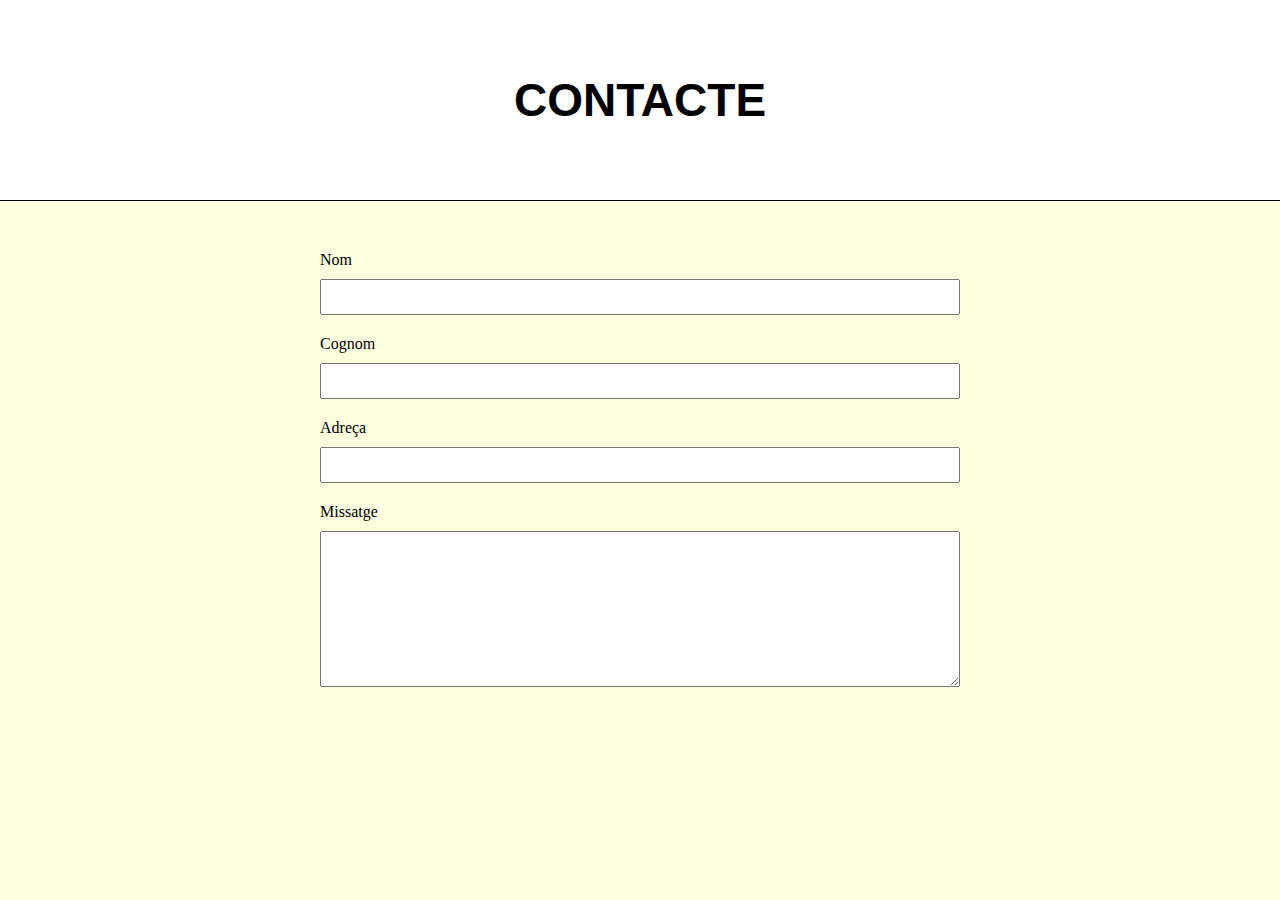
==== html/contacte.html @ c890f0fa "Add Contact us page" ====
<!DOCTYPE html>
<html lang="es">
<head>
    <meta charset="UTF-8">
    <meta http-equiv="X-UA-Compatible" content="IE=edge">
    <meta name="viewport" content="width=device-width, initial-scale=1.0">
    <link rel="stylesheet" href="../css/contact.css">
    <title>Contact us</title>
</head>
<body>
    <!-- NAV -->
    <div>
        <nav>

        </nav>
    </div>
    <!-- !NAV -->
    
    <!-- HEADER -->
    <div id="header">
        <h1 class="title">CONTACTE</h1>
    </div>
    <!-- !HEADER -->

    <!-- FORMULARIO -->
    <div id="content">
        <form method="POTS" action="#" class="form">
            <div class="form-content">
                <label>Nom</label>
                <input type="text" class="input-style" id="name" name="name"/>
            </div>
            <div class="form-content">
                <label>Cognom</label>
                <input type="text" class="input-style" id="name" name="name"/>
            </div>
            <div class="form-content">
                <label>Adreça</label>
                <input type="text" class="input-style" id="name" name="name"/>
            </div>
            <div class="form-content">
                <label>Missatge</label>
                <textarea id="name" name="name" cols="20" rows="10"></textarea>
            </div>

        </form>
    </div>
    <!-- !FORMULARIO -->
</body>
</html>
---- css/contact.css ----
*{
    margin: 0px;
}
body{
    background-color: #FFFFDF;
}
#header{
    width: 100%;
    height: 200px;
    justify-content: center;
    background-color: white;
    border-bottom: 1px solid black;
    margin-bottom: 50px;
}
.title{
    font-family: Arial, Helvetica, sans-serif;
    text-align: center;
    line-height: 200px;
    font-size: 46px;
}
#content{
    width: 50%;
    height: 100%;
    margin: auto;
    display: flex;
}
.form{
    width: 100%;
}
.form-content{
    display: flex;
    flex-direction: column;
    margin-bottom: 20px;
}
.form-content > label{
    margin-bottom: 10px;
}
.input-style{
    height: 30px;
}
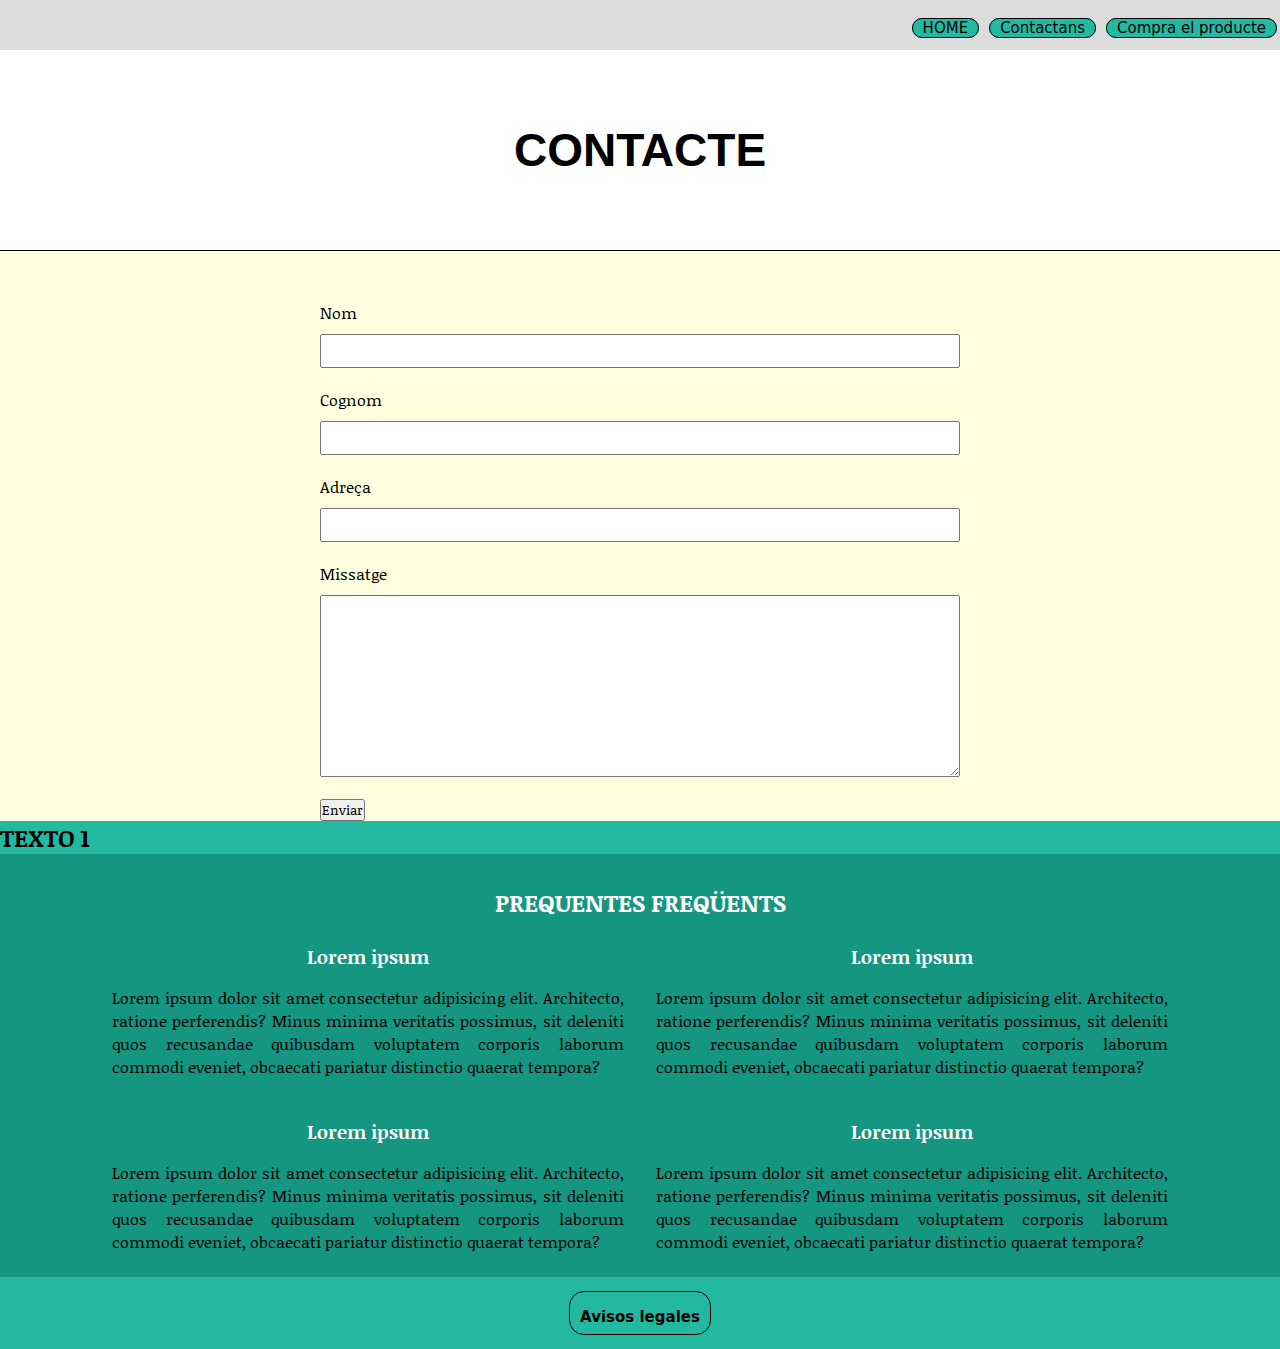
==== commit 8f53e9cd: "arreglos" ====
--- a/html/contacte.html
+++ b/html/contacte.html
@@ -4,16 +4,26 @@
     <meta charset="UTF-8">
     <meta http-equiv="X-UA-Compatible" content="IE=edge">
     <meta name="viewport" content="width=device-width, initial-scale=1.0">
+    <link rel="stylesheet" href="../css/app.css">
     <link rel="stylesheet" href="../css/contact.css">
+    <link rel="stylesheet" href="../css/header.css">
+    <link rel="stylesheet" href="../css/footer.css">
+    <link rel="stylesheet" href="https://cdnjs.cloudflare.com/ajax/libs/font-awesome/6.2.1/css/all.min.css" integrity="sha512-MV7K8+y+gLIBoVD59lQIYicR65iaqukzvf/nwasF0nqhPay5w/9lJmVM2hMDcnK1OnMGCdVK+iQrJ7lzPJQd1w==" crossorigin="anonymous" referrerpolicy="no-referrer" />
     <title>Contact us</title>
 </head>
 <body>
     <!-- NAV -->
-    <div>
+    <header>
         <nav>
-
+            <ul class="NavBar">
+                <li><i class="fa-solid fa-mug-hot"></i></li>
+                <li>
+                    <a href="index.html">HOME</a>
+                    <a href="contacte.html">Contactans</a>
+                    <a href="contingut.html">Compra el producte</a>
+                </li>            </ul>
         </nav>
-    </div>
+    </header>
     <!-- !NAV -->
     
     <!-- HEADER -->
@@ -31,19 +41,52 @@
             </div>
             <div class="form-content">
                 <label>Cognom</label>
-                <input type="text" class="input-style" id="name" name="name"/>
+                <input type="text" class="input-style" id="surname" name="surname"/>
             </div>
             <div class="form-content">
                 <label>Adreça</label>
-                <input type="text" class="input-style" id="name" name="name"/>
+                <input type="email" class="input-style" id="email" name="email"/>
             </div>
             <div class="form-content">
                 <label>Missatge</label>
-                <textarea id="name" name="name" cols="20" rows="10"></textarea>
+                <textarea id="message" name="message" cols="20" rows="10"></textarea>
             </div>
-
+            <div>
+                <button class="submitContactForm" type="submit">Enviar</button>
+            </div>
         </form>
     </div>
     <!-- !FORMULARIO -->
+    <footer>
+        <div class="row valoracions" style="background-color:#22B9A0 ;"><h2>TEXTO 1</h2></div>
+        <div class="row faq" style="background-color:#159680 ;">
+            <h2>PREQUENTES FREQÜENTS</h2>
+            <div class="contingut">
+                <div class="col">
+                    <div>
+                        <h3>Lorem ipsum</h3>
+                        <p>Lorem ipsum dolor sit amet consectetur adipisicing elit. Architecto, ratione perferendis? Minus minima veritatis possimus, sit deleniti quos recusandae quibusdam voluptatem corporis laborum commodi eveniet, obcaecati pariatur distinctio quaerat tempora?</p>
+                    </div>                        
+                    <div>
+                        <h3>Lorem ipsum</h3>
+                        <p>Lorem ipsum dolor sit amet consectetur adipisicing elit. Architecto, ratione perferendis? Minus minima veritatis possimus, sit deleniti quos recusandae quibusdam voluptatem corporis laborum commodi eveniet, obcaecati pariatur distinctio quaerat tempora?</p>
+                    </div>    
+                </div>                    
+                <div class="col">
+                    <div>
+                        <h3>Lorem ipsum</h3>
+                        <p>Lorem ipsum dolor sit amet consectetur adipisicing elit. Architecto, ratione perferendis? Minus minima veritatis possimus, sit deleniti quos recusandae quibusdam voluptatem corporis laborum commodi eveniet, obcaecati pariatur distinctio quaerat tempora?</p>
+                    </div>                        
+                    <div>
+                        <h3>Lorem ipsum</h3>
+                        <p>Lorem ipsum dolor sit amet consectetur adipisicing elit. Architecto, ratione perferendis? Minus minima veritatis possimus, sit deleniti quos recusandae quibusdam voluptatem corporis laborum commodi eveniet, obcaecati pariatur distinctio quaerat tempora?</p>
+                    </div>
+                </div>
+            </div>
+        </div>
+        <div class="row footer">
+            <a href="https://sede.administracionespublicas.gob.es/pagina/index/directorio/avisos_legales">Avisos legales</a>
+        </div>
+    </footer>
 </body>
 </html>--- a/css/app.css
+++ b/css/app.css
@@ -0,0 +1,17 @@
+@import url('https://fonts.googleapis.com/css2?family=Noticia+Text:ital,wght@0,400;0,700;1,400;1,700&display=swap');
+* {
+    margin: 0;
+    padding: 0;
+    font-family: 'Noticia Text';
+}
+
+body {
+    background-color: #E8D6AB;
+}
+
+/** COLOR **/
+
+/*
+colors: #FFFFDF #E8D6AB #F0F0F0.
+
+*/--- a/css/header.css
+++ b/css/header.css
@@ -0,0 +1,45 @@
+.column {
+  float: left;
+  width: 50%;
+}
+
+/* Clear floats after the columns */
+.row:after {
+  content: "";
+  display: table;
+  clear: both;
+}
+ul{
+  display: flex;
+  justify-content: space-between;
+  list-style-type: none;
+  margin: 0;
+  padding-top:15px;
+}
+
+a{
+  font-size: 15px;
+  font-family: system-ui, -apple-system, BlinkMacSystemFont, 'Segoe UI', Roboto, Oxygen, Ubuntu, Cantarell, 'Open Sans', 'Helvetica Neue', sans-serif;
+  text-decoration: none;
+  color: black;
+  background-color: #22B9A0;
+  border: 1px solid black;
+  border-radius: 15px;
+  padding-left: 10px;
+  padding-right: 10px;
+  margin: 3px;
+}
+
+header{
+  background-color: gainsboro;
+  position: relative;
+  padding:0;
+  height: 50px;
+}
+
+i{
+  font-size: 30px;
+  top: -5px;
+  position: relative;
+  color: orchid;
+}--- a/css/footer.css
+++ b/css/footer.css
@@ -0,0 +1,49 @@
+footer > div{
+    margin: 0;
+    padding: 0;
+    display: flex;
+}
+
+.faq {
+    width: 100vw;
+    display: flex;
+    flex-direction: column;
+    padding-top: 2em;
+}
+
+.faq h2, .faq h3 {
+    color: white;
+    text-align: center;
+}
+
+.faq .col {
+    display: flex;
+    margin: 0.5em 6em;
+}
+
+.faq .col > div {
+    margin: 1em;
+}
+
+.faq p {
+    margin-top: 1em;
+    text-align: justify;
+}
+
+.footer{
+    background-color: #22B9A0;
+    padding: 10px;
+    font-weight: bold;
+    border-top: 1px solid #22B9A0;
+    border-bottom: 1px solid #22B9A0;
+    justify-content: center;
+    height: 50px;
+    line-height: 50px;
+    font-size: 20px;
+}
+
+.footer a{
+    color: black;
+    text-decoration: none;
+    font-weight: bold;
+}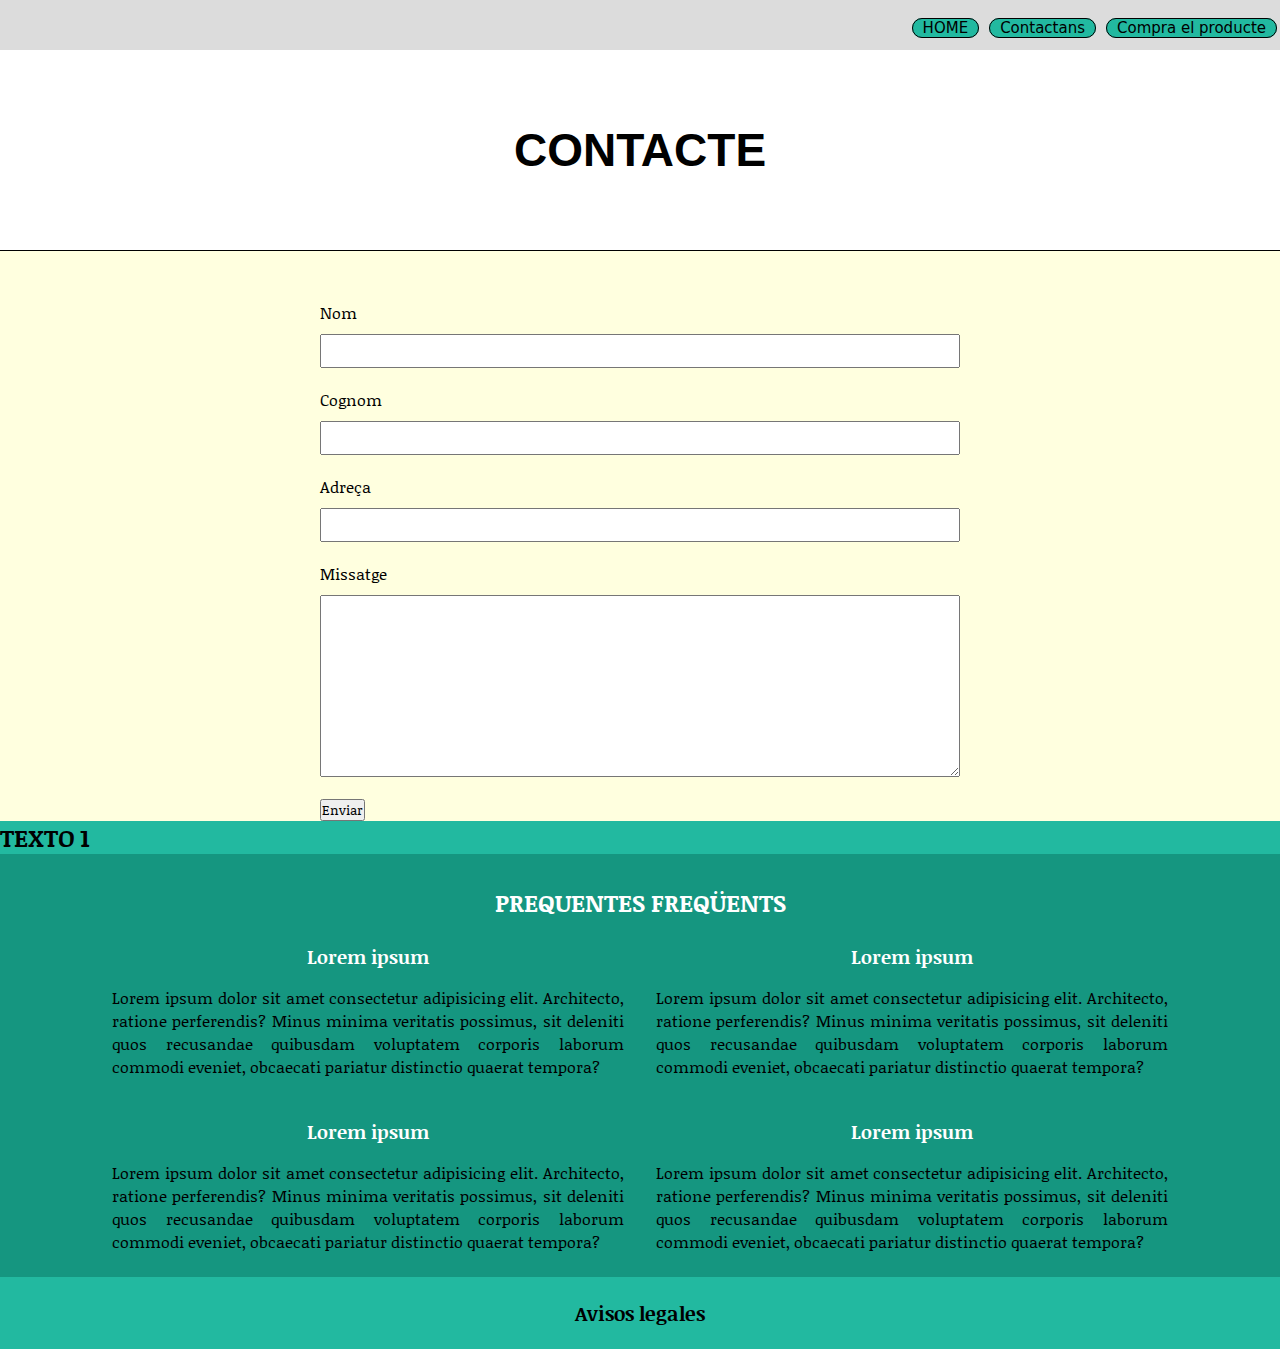
==== commit c8d1ad44: "cambios" ====
--- a/html/contacte.html
+++ b/html/contacte.html
@@ -10,6 +10,7 @@
     <link rel="stylesheet" href="../css/footer.css">
     <link rel="stylesheet" href="https://cdnjs.cloudflare.com/ajax/libs/font-awesome/6.2.1/css/all.min.css" integrity="sha512-MV7K8+y+gLIBoVD59lQIYicR65iaqukzvf/nwasF0nqhPay5w/9lJmVM2hMDcnK1OnMGCdVK+iQrJ7lzPJQd1w==" crossorigin="anonymous" referrerpolicy="no-referrer" />
     <title>Contact us</title>
+    <link rel="shortcut icon" href="../img/favicon.png" type="image/x-icon">
 </head>
 <body>
     <!-- NAV -->
@@ -21,7 +22,8 @@
                     <a href="index.html">HOME</a>
                     <a href="contacte.html">Contactans</a>
                     <a href="contingut.html">Compra el producte</a>
-                </li>            </ul>
+                </li>
+            </ul>
         </nav>
     </header>
     <!-- !NAV -->
--- a/css/header.css
+++ b/css/header.css
@@ -1,15 +1,22 @@
-.column {
+header {
+  background-color: gainsboro;
+  position: relative;
+  padding:0;
+  height: 50px;
+}
+
+header .column {
   float: left;
   width: 50%;
 }
 
 /* Clear floats after the columns */
-.row:after {
+header .row:after {
   content: "";
   display: table;
   clear: both;
 }
-ul{
+header ul{
   display: flex;
   justify-content: space-between;
   list-style-type: none;
@@ -17,7 +24,7 @@
   padding-top:15px;
 }
 
-a{
+header a {
   font-size: 15px;
   font-family: system-ui, -apple-system, BlinkMacSystemFont, 'Segoe UI', Roboto, Oxygen, Ubuntu, Cantarell, 'Open Sans', 'Helvetica Neue', sans-serif;
   text-decoration: none;
@@ -30,14 +37,11 @@
   margin: 3px;
 }
 
-header{
-  background-color: gainsboro;
-  position: relative;
-  padding:0;
-  height: 50px;
+header ul li i {
+  margin-left: 1em;
 }
 
-i{
+header i{
   font-size: 30px;
   top: -5px;
   position: relative;
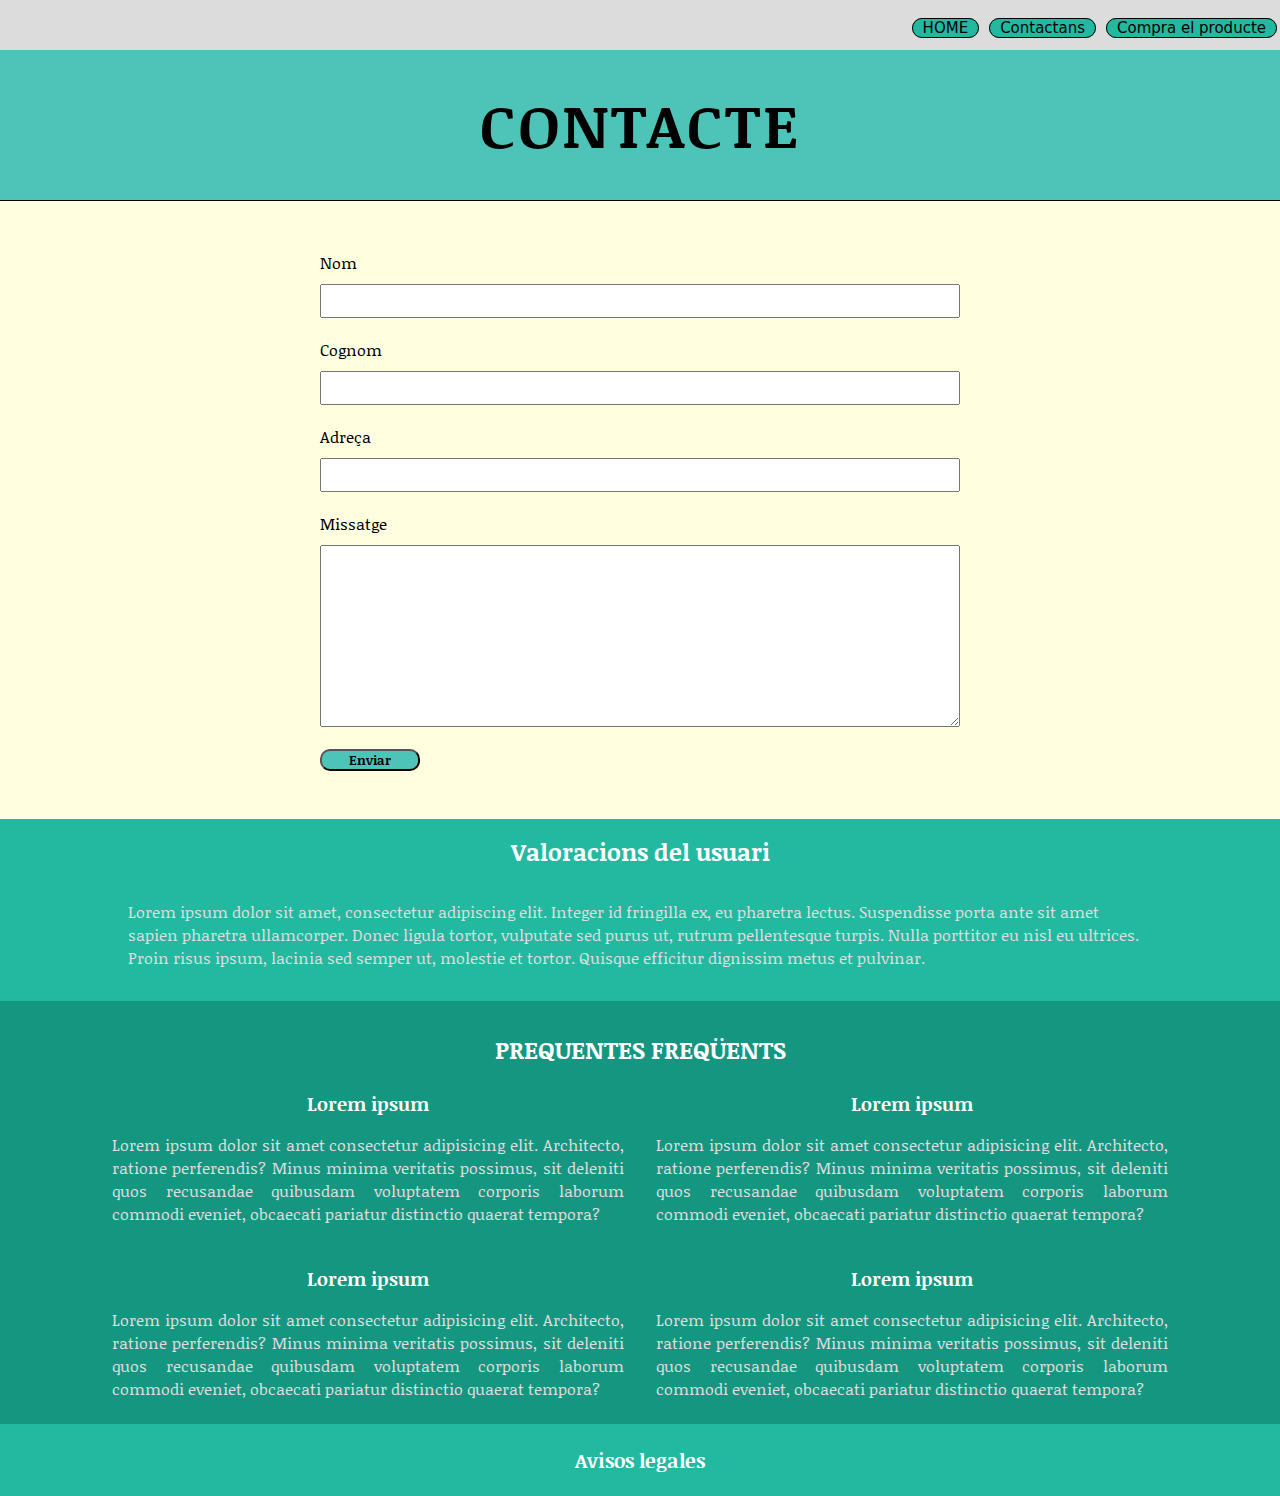
==== commit b371014c: "footer 1 mas arreglos" ====
--- a/html/contacte.html
+++ b/html/contacte.html
@@ -60,7 +60,14 @@
     </div>
     <!-- !FORMULARIO -->
     <footer>
-        <div class="row valoracions" style="background-color:#22B9A0 ;"><h2>TEXTO 1</h2></div>
+        <div class="row valoracions" style="background-color:#22B9A0 ;">
+            <div class="title"><h2>Valoracions del usuari</h2></div>
+            <div class="flex-container">
+                <div class="icon"><i class="fa-solid fa-user"></i></div>
+                <div class="text"><p>Lorem ipsum dolor sit amet, consectetur adipiscing elit. Integer id fringilla ex, eu pharetra lectus. Suspendisse porta ante sit amet sapien pharetra ullamcorper. Donec ligula tortor, vulputate sed purus ut, rutrum pellentesque turpis. Nulla porttitor eu nisl eu ultrices. Proin risus ipsum, lacinia sed semper ut, molestie et tortor. Quisque efficitur dignissim metus et pulvinar.</p></div>
+                <div class="icon"><i class="fa-solid fa-arrow-right"></i></div>  
+            </div>
+        </div>
         <div class="row faq" style="background-color:#159680 ;">
             <h2>PREQUENTES FREQÜENTS</h2>
             <div class="contingut">
--- a/css/app.css
+++ b/css/app.css
@@ -3,15 +3,16 @@
     margin: 0;
     padding: 0;
     font-family: 'Noticia Text';
+    max-width: 100%;
 }
 
 body {
     background-color: #E8D6AB;
 }
 
-/** COLOR **/
-
-/*
-colors: #FFFFDF #E8D6AB #F0F0F0.
-
-*/+.no-seleccionable {
+    -webkit-user-select: none;
+    -moz-user-select: none;
+    -ms-user-select: none;
+    user-select: none; 
+}
--- a/css/contact.css
+++ b/css/contact.css
@@ -1,27 +1,28 @@
-*{
-    margin: 0px;
-}
-body{
+body {
     background-color: #FFFFDF;
 }
-#header{
+#header {
     width: 100%;
-    height: 200px;
+    height: 150px;
     justify-content: center;
     background-color: white;
     border-bottom: 1px solid black;
     margin-bottom: 50px;
+    background-image: url('../img/imatge_envasos.jpg');
+    background-size: 17%;
+    background-repeat: no-repeat;
+    background-color: #4ec4b8;
 }
-.title{
-    font-family: Arial, Helvetica, sans-serif;
+#header .title{
     text-align: center;
-    line-height: 200px;
-    font-size: 46px;
+    line-height: 150px;
+    font-size: 60px;
+    letter-spacing: 3px;
 }
 #content{
     width: 50%;
     height: 100%;
-    margin: auto;
+    margin: 3em auto;
     display: flex;
 }
 .form{
@@ -38,4 +39,10 @@
 .input-style{
     height: 30px;
 }
+.submitContactForm{
+    background-color: #4ec4b8;
+    border-radius: 10px;
+    width: 100px;
+    font-weight: bold;
+}
 
--- a/css/header.css
+++ b/css/header.css
@@ -37,13 +37,11 @@
   margin: 3px;
 }
 
-header ul li i {
+header i{
   margin-left: 1em;
-}
-
-header i{
   font-size: 30px;
   top: -5px;
   position: relative;
   color: orchid;
+  cursor: pointer;
 }--- a/css/footer.css
+++ b/css/footer.css
@@ -1,11 +1,61 @@
+/** FOOTER **/
+footer .valoracions, footer .footer {
+    background-color: #22B9A0;
+}
+
+footer .faq {
+    background-color: #1aaa92;
+}
+
 footer > div{
-    margin: 0;
-    padding: 0;
     display: flex;
 }
 
+footer p {
+    color: #ddd;
+}
+
+/**FOOTER 1 **/
+.valoracions {
+    flex-direction: column;
+}
+
+.valoracions .title {
+    margin-top: 1em;
+    width: 100vw;
+    text-align: center;
+    color: #fff;
+}
+
+.valoracions .flex-container {
+    display: flex;
+    justify-content: space-around;
+    width: 100%;
+    margin: 2em 0;
+}
+  
+.valoracions .flex-container > div {
+   margin: auto 0;
+   justify-content: space-between;
+
+}
+
+.valoracions .flex-container .icon {
+    color: #fff;
+}
+
+.valoracions .flex-container .text {
+    width: 80%;
+}
+
+.valoracions .flex-container i {
+    font-size: 30px;
+    cursor: pointer;
+}
+
+/** FOOTER 2 **/
 .faq {
-    width: 100vw;
+    width: 100%;
     display: flex;
     flex-direction: column;
     padding-top: 2em;
@@ -30,6 +80,7 @@
     text-align: justify;
 }
 
+/** FOOTER 3 **/
 .footer{
     background-color: #22B9A0;
     padding: 10px;
@@ -42,8 +93,8 @@
     font-size: 20px;
 }
 
-.footer a{
-    color: black;
+.footer a {
+    color: white;
     text-decoration: none;
     font-weight: bold;
 }